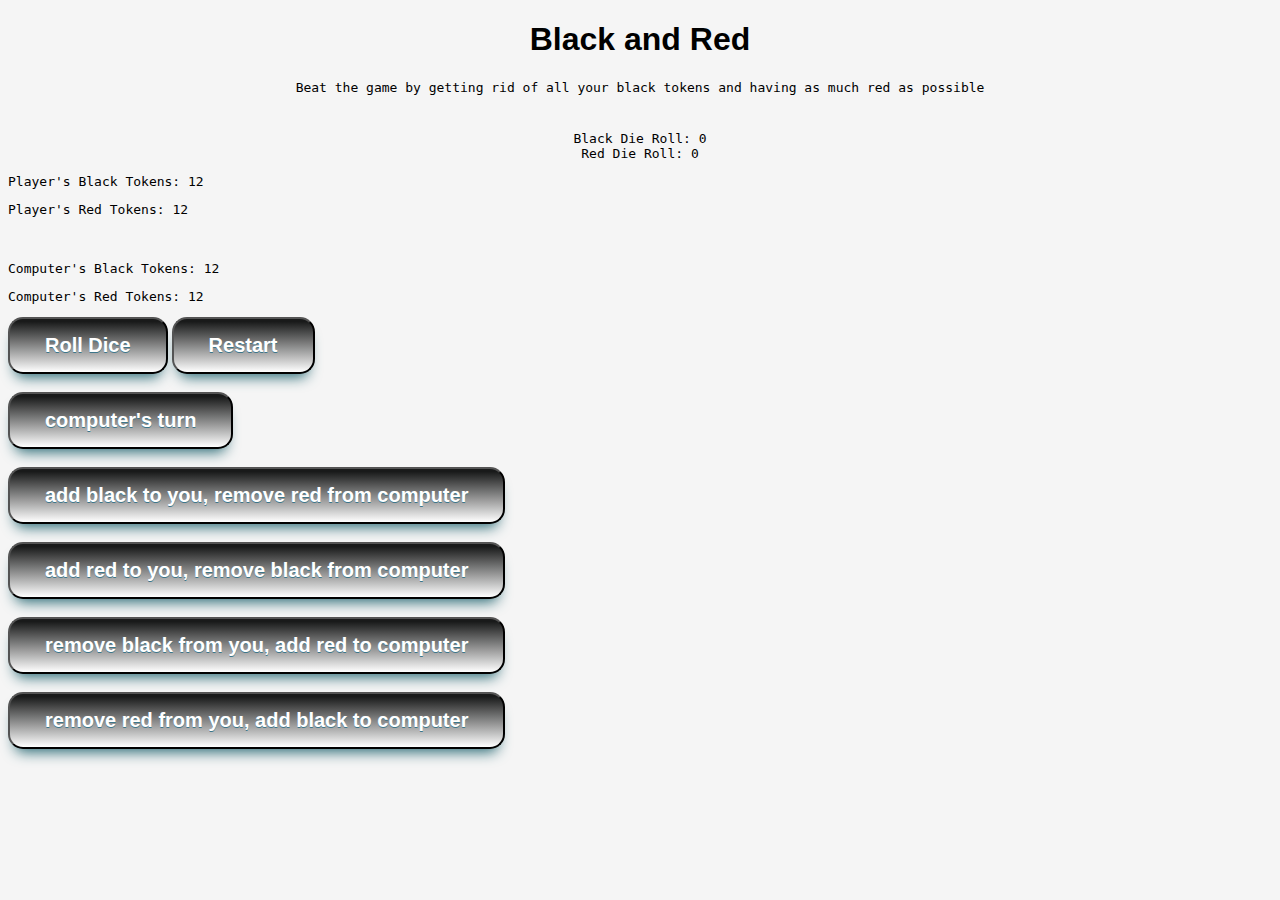
==== Black-and-Red/index.html @ 3dd0477c "Add files via upload" ====
<!DOCTYPE html>
<html lang="en">








<head>
  <meta charset="utf-8">
  <meta name="viewport" content="width=device-width, initial-scale=1">
  <title>Black and Red</title>
  <link rel="stylesheet" href="style.css">
</head>




<script src="script.js"></script>


<body onload = "initalize();">
  <h1>Black and Red</h1>
  <div>Beat the game by getting rid of all your black tokens and having as much red as possible</div></br></br>


  <div>Black Die Roll: <span id = "BDie"></span></div>
  <div>Red Die Roll: <span id = "RDie"></span></div>


  <p>Player's Black Tokens: <span id = "PBlack"></span></p>
  <p>Player's Red Tokens: <span id = "PRed"></span></p>


</br>


  <p>Computer's Black Tokens: <span id = "CBlack"></span></p>
  <p>Computer's Red Tokens: <span id = "CRed"></span></p>




  <button class = "buttons" onclick="rollDice();">Roll Dice</button>
  <button class = "buttons" onclick="restart();">Restart</button><br><br>
  <button class = "buttons" onclick="computer();">computer's turn</button><br><br>
  <button class = "buttons" onclick="addOrRemove(1);">add black to you, remove red from computer</button><br><br>
  <button class = "buttons" onclick="addOrRemove(2);">add red to you, remove black from computer</button><br><br>
  <button class = "buttons" onclick="addOrRemove(3);">remove black from you, add red to computer</button><br><br>
  <button class = "buttons" onclick="addOrRemove(4);">remove red from you, add black to computer</button>


</body>


</html>
---- Black-and-Red/style.css ----
body{
    background-color:whitesmoke;
}
h1{
    text-align: center;
    text-size-adjust: 35px;
    font-family: Verdana, Geneva, Tahoma, sans-serif;
}
div{
    text-align: center;
    text-decoration: solid;
    font-family: monospace;
}
p{
    text-size-adjust: 20px;
    text-decoration: solid;
    font-family: monospace;
}


.buttons{
    box-shadow: 0px 10px 14px -7px #276873;
    background:linear-gradient(to bottom, #191a1a 5%, #ffffff 100%);
    background-color:#191a1a;
    border-radius:15px;
    display:inline-block;
    cursor:pointer;
    color:#ffffff;
    font-family:Arial;
    font-size:20px;
    font-weight:bold;
    padding:15px 35px;
    text-decoration:none;
    text-shadow:0px 1px 0px #3d768a;
}
.buttons:hover{
        background:linear-gradient(to bottom, #ffffff 5%, #191a1a 100%);
        background-color:#000000;
    }




    .Buttons:active {
        position:relative;
        top:1px;
    }
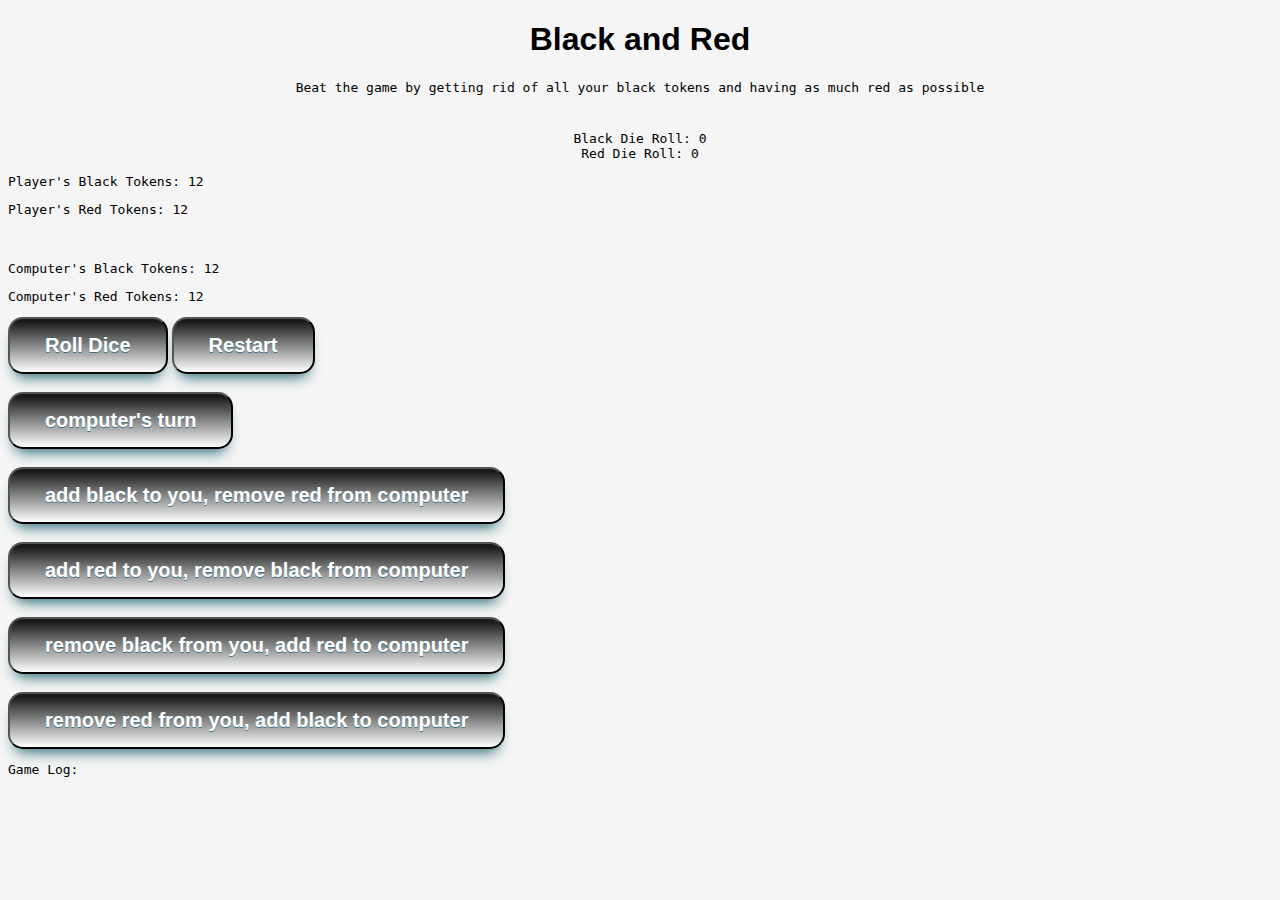
==== commit d346d5b8: "Add files via upload" ====
--- a/Black-and-Red/index.html
+++ b/Black-and-Red/index.html
@@ -51,6 +51,7 @@
   <button class = "buttons" onclick="addOrRemove(3);">remove black from you, add red to computer</button><br><br>
   <button class = "buttons" onclick="addOrRemove(4);">remove red from you, add black to computer</button>
 
+  <p>Game Log: <br> <span id = "Log"></span></p>
 
 </body>
 
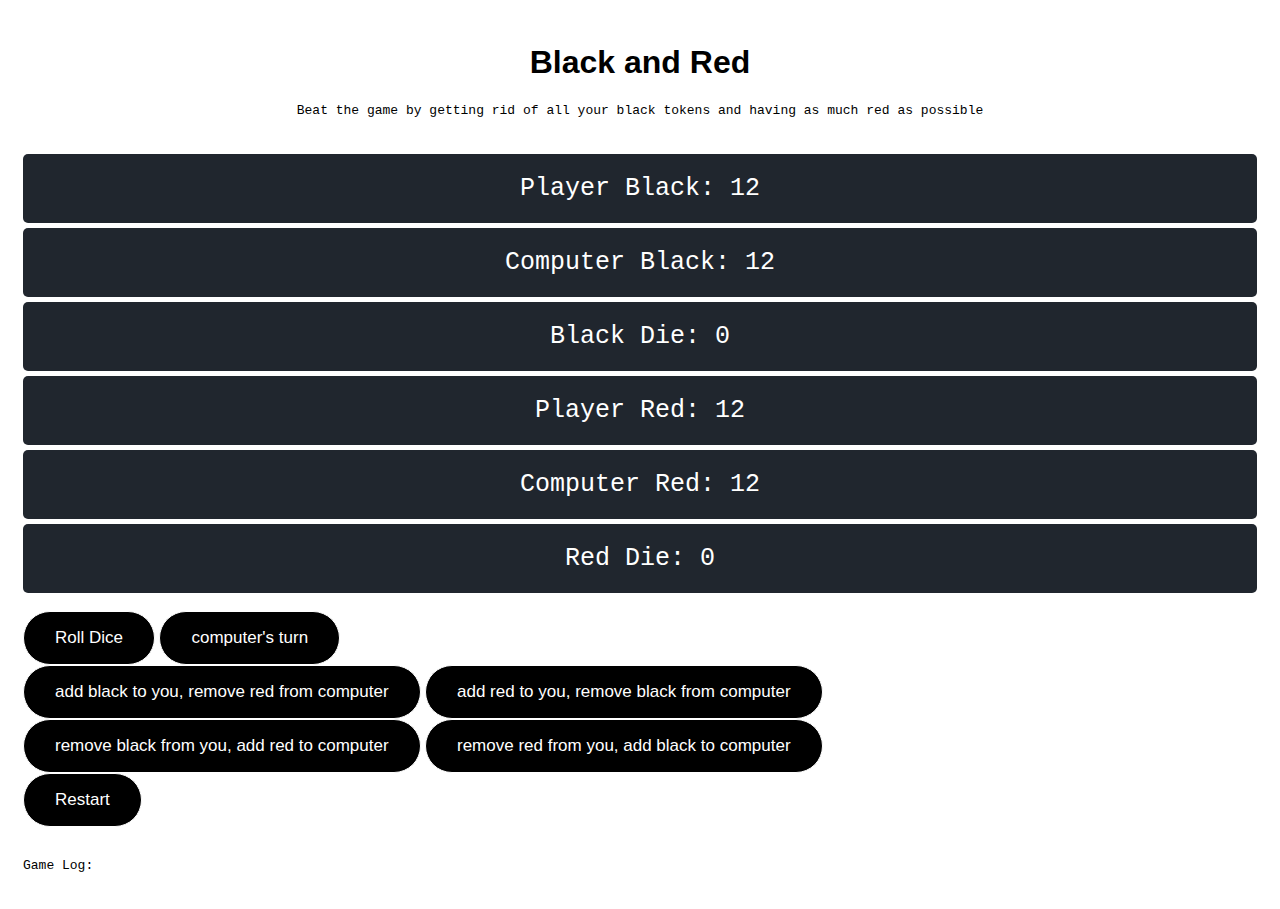
==== commit b4f47b0d: "Add files via upload" ====
--- a/Black-and-Red/index.html
+++ b/Black-and-Red/index.html
@@ -1,12 +1,5 @@
 <!DOCTYPE html>
 <html lang="en">
-
-
-
-
-
-
-
 
 <head>
   <meta charset="utf-8">
@@ -15,9 +8,6 @@
   <link rel="stylesheet" href="style.css">
 </head>
 
-
-
-
 <script src="script.js"></script>
 
 
@@ -25,33 +15,25 @@
   <h1>Black and Red</h1>
   <div>Beat the game by getting rid of all your black tokens and having as much red as possible</div></br></br>
 
-
-  <div>Black Die Roll: <span id = "BDie"></span></div>
-  <div>Red Die Roll: <span id = "RDie"></span></div>
-
-
-  <p>Player's Black Tokens: <span id = "PBlack"></span></p>
-  <p>Player's Red Tokens: <span id = "PRed"></span></p>
-
-
-</br>
-
-
-  <p>Computer's Black Tokens: <span id = "CBlack"></span></p>
-  <p>Computer's Red Tokens: <span id = "CRed"></span></p>
-
-
-
+<div class="wrapper">
+  <div class="box a">Player Black: <span id = "PBlack"></span></div>
+  <div class="box b">Computer Black: <span id = "CBlack"></span></div>
+  <div class="box c">Black Die: <span id = "BDie"></span></div>
+  <div class="box d">Player Red: <span id = "PRed"></span></div>
+  <div class="box e">Computer Red: <span id = "CRed"></span></div>
+  <div class="box f">Red Die: <span id = "RDie"></span></div>
+</div><br>
 
   <button class = "buttons" onclick="rollDice();">Roll Dice</button>
+  <button class = "buttons" onclick="computer();">computer's turn</button><br>
+
+  <button class = "buttons" onclick="addOrRemove(1);">add black to you, remove red from computer</button>
+  <button class = "buttons" onclick="addOrRemove(2);">add red to you, remove black from computer</button><br>
+  <button class = "buttons" onclick="addOrRemove(3);">remove black from you, add red to computer</button>
+  <button class = "buttons" onclick="addOrRemove(4);">remove red from you, add black to computer</button><br>
   <button class = "buttons" onclick="restart();">Restart</button><br><br>
-  <button class = "buttons" onclick="computer();">computer's turn</button><br><br>
-  <button class = "buttons" onclick="addOrRemove(1);">add black to you, remove red from computer</button><br><br>
-  <button class = "buttons" onclick="addOrRemove(2);">add red to you, remove black from computer</button><br><br>
-  <button class = "buttons" onclick="addOrRemove(3);">remove black from you, add red to computer</button><br><br>
-  <button class = "buttons" onclick="addOrRemove(4);">remove red from you, add black to computer</button>
+  <p>Game Log: <br> <span id = "Log"></span></p>
 
-  <p>Game Log: <br> <span id = "Log"></span></p>
 
 </body>
 
--- a/Black-and-Red/style.css
+++ b/Black-and-Red/style.css
@@ -1,6 +1,22 @@
-body{
-    background-color:whitesmoke;
-}
+body {
+    padding: 15px;
+    font-family: Verdana, Geneva, Tahoma, sans-serif;
+  }
+  
+  .wrapper {
+    display: grid;
+    grid-template-columns: 1fr, 1fr;
+
+    grid-gap: 5px;
+  }
+  
+  .box {
+    background-color: #20262e;
+    color: #fff;
+    border-radius: 5px;
+    padding: 20px;
+    font-size: 25px;
+  }
 h1{
     text-align: center;
     text-size-adjust: 35px;
@@ -12,36 +28,29 @@
     font-family: monospace;
 }
 p{
-    text-size-adjust: 20px;
+    font-size: 15;
     text-decoration: solid;
     font-family: monospace;
 }
 
 
-.buttons{
-    box-shadow: 0px 10px 14px -7px #276873;
-    background:linear-gradient(to bottom, #191a1a 5%, #ffffff 100%);
-    background-color:#191a1a;
-    border-radius:15px;
-    display:inline-block;
-    cursor:pointer;
-    color:#ffffff;
-    font-family:Arial;
-    font-size:20px;
-    font-weight:bold;
-    padding:15px 35px;
-    text-decoration:none;
-    text-shadow:0px 1px 0px #3d768a;
+.buttons {
+	background-color:#000000;
+	border-radius:28px;
+	border:1px solid #ffffff;
+	display:inline-block;
+	cursor:pointer;
+	color:#ffffff;
+	font-family:Arial;
+	font-size:17px;
+	padding:16px 31px;
+	text-decoration:none;
+	text-shadow:0px 1px 0px #000000;
 }
-.buttons:hover{
-        background:linear-gradient(to bottom, #ffffff 5%, #191a1a 100%);
-        background-color:#000000;
-    }
-
-
-
-
-    .Buttons:active {
-        position:relative;
-        top:1px;
-    }
+.buttons:hover {
+	background-color:#333333;
+}
+.buttons:active {
+	position:relative;
+	top:1px;
+}
